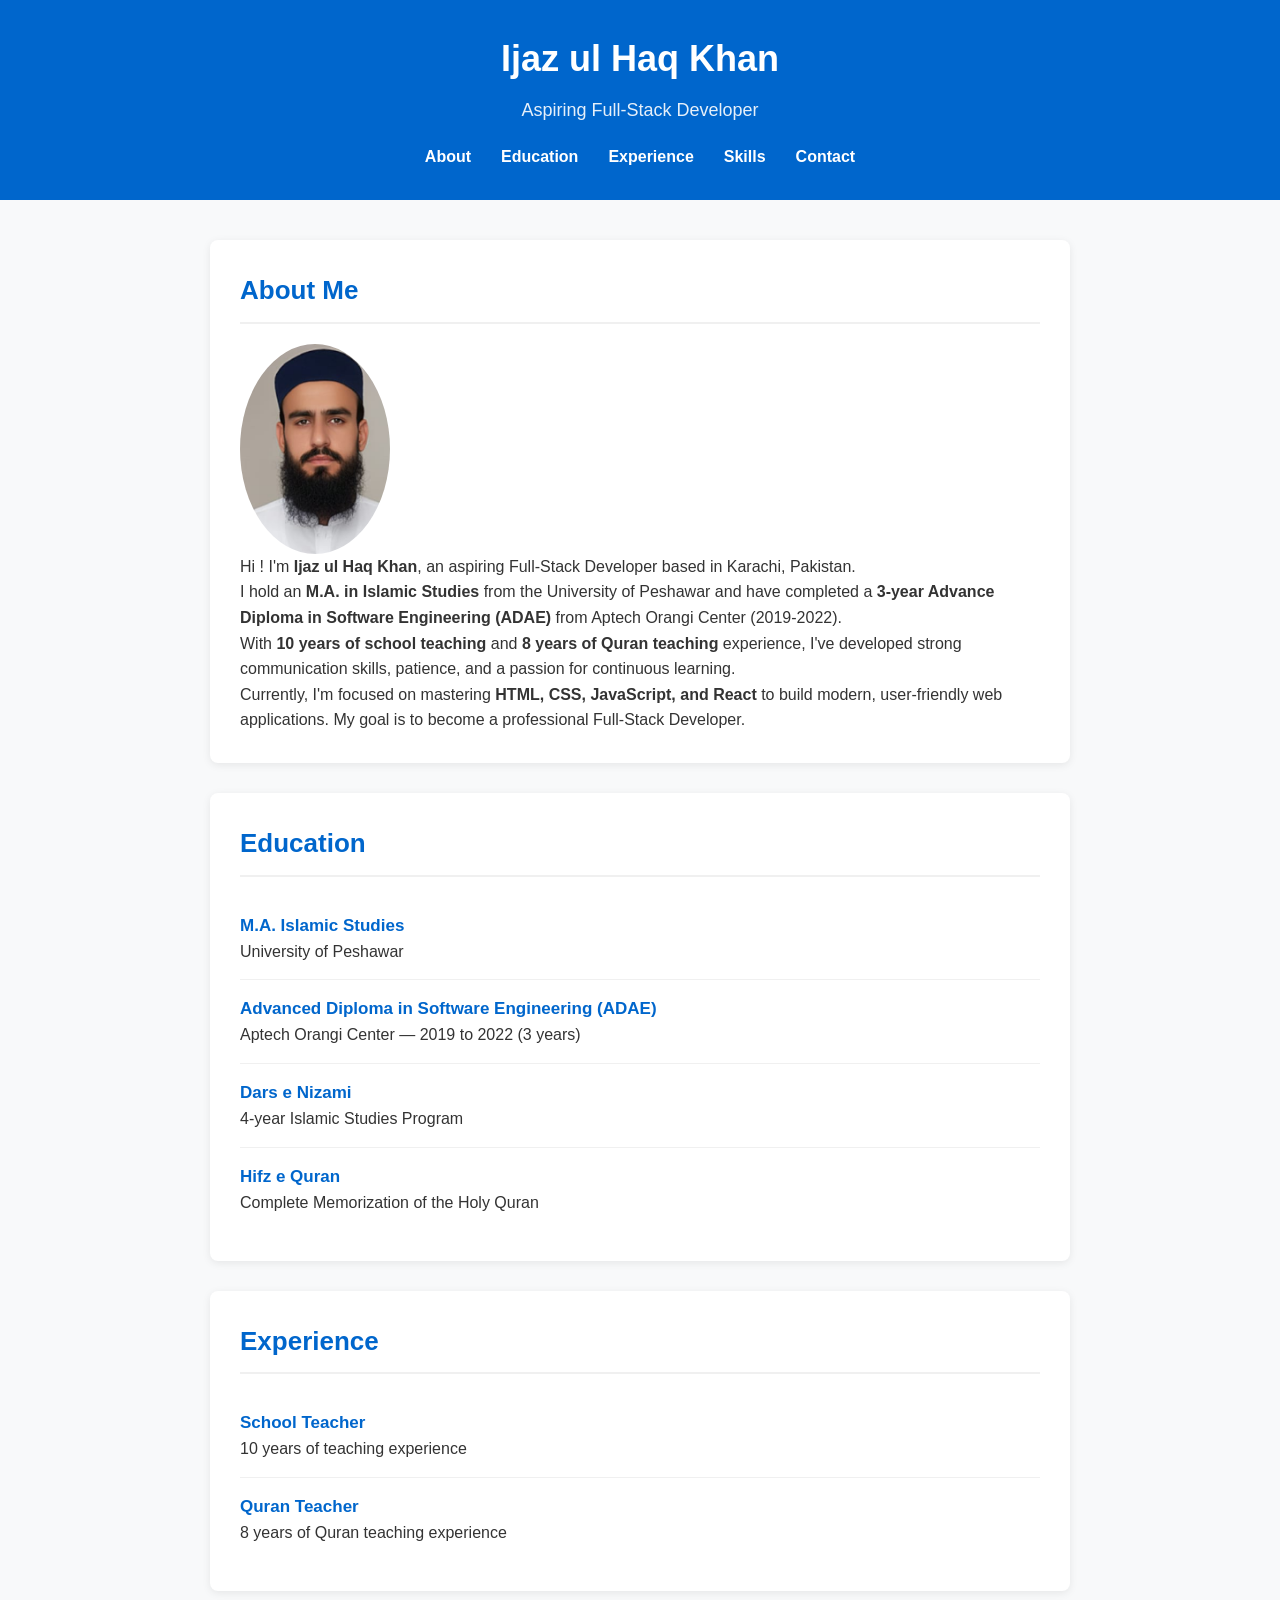
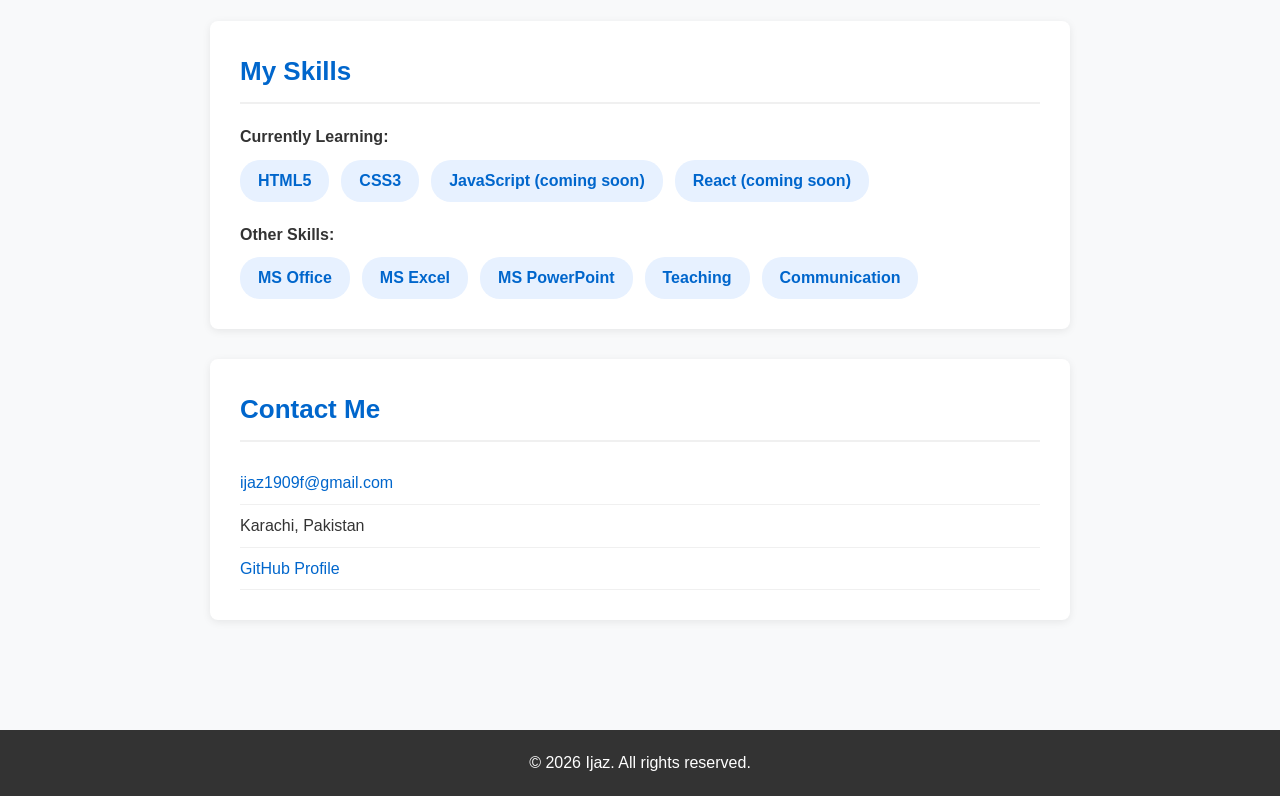
==== lecture-01/index.html @ b40df3a3 "Lecture 02: Added Education, Experience and improved About Me" ====
<!DOCTYPE html>
<html lang="en">
<head>
    <meta charset="UTF-8">
    <meta name="viewport" content="width=device-width, initial-scale=1.0">
    <title>Ijaz ul Haq Khan | Aspiring Full-Stack Developer</title>
    <link rel="stylesheet" href="style.css">
</head>
<body>
    <header>
        <h1>Ijaz ul Haq Khan</h1>
        <p>Aspiring Full-Stack Developer</p>
       <nav>
    <ul>
        <li><a href="#about">About</a></li>
        <li><a href="#education">Education</a></li>
        <li><a href="#experience">Experience</a></li>
        <li><a href="#skills">Skills</a></li>
        <li><a href="#contact">Contact</a></li>
    </ul>
</nav>
    </header>
    <main>
        <section id="about">
            <h2>About Me</h2>
             <img src="../images/ijaz.PNG" alt="My Photo" width="150">
            <p>
                Hi ! I'm <strong>Ijaz ul Haq Khan</strong>, an aspiring Full-Stack Developer based in Karachi, Pakistan.
            </p>
            <p>
                I hold an <strong>M.A. in Islamic Studies</strong> from the University of Peshawar and have completed a <strong>3-year Advance Diploma in Software Engineering (ADAE)</strong> from Aptech Orangi Center (2019-2022).
            </p>
             <p>
                With <strong>10 years of school teaching</strong> and 
                <strong>8 years of Quran teaching</strong> experience, I've 
                developed strong communication skills, patience, and a passion 
                for continuous learning.
            </p>
            <p>
                Currently, I'm focused on mastering <strong>HTML, CSS, 
                JavaScript, and React</strong> to build modern, user-friendly 
                web applications. My goal is to become a professional 
                Full-Stack Developer.
            </p>
        </section>
        <section id="education">
    <h2>Education</h2>
    <ul>
        <li>
            <strong>M.A. Islamic Studies</strong><br>
            University of Peshawar
        </li>
        <li>
            <strong>Advanced Diploma in Software Engineering (ADAE)</strong><br>
            Aptech Orangi Center — 2019 to 2022 (3 years)
        </li>
        <li>
            <strong>Dars e Nizami</strong><br>
            4-year Islamic Studies Program
        </li>
        <li>
            <strong>Hifz e Quran</strong><br>
            Complete Memorization of the Holy Quran
        </li>
    </ul>
</section>

<section id="experience">
    <h2>Experience</h2>
    <ul>
        <li>
            <strong>School Teacher</strong><br>
            10 years of teaching experience
        </li>
        <li>
            <strong>Quran Teacher</strong><br>
            8 years of Quran teaching experience
        </li>
    </ul>
</section>

        <section id="skills">
    <h2>My Skills</h2>
    
    <h3 style="color: #333; margin: 15px 0 10px 0; font-size: 16px;">
        Currently Learning:
    </h3>
    <ul>
        <li>HTML5</li>
        <li>CSS3</li>
        <li>JavaScript (coming soon)</li>
        <li>React (coming soon)</li>
    </ul>
    
    <h3 style="color: #333; margin: 20px 0 10px 0; font-size: 16px;">
        Other Skills:
    </h3>
    <ul>
        <li>MS Office</li>
        <li>MS Excel</li>
        <li>MS PowerPoint</li>
        <li>Teaching</li>
        <li>Communication</li>
    </ul>
</section>
        <section id="contact">
            <h2>Contact Me</h2>
            <ul>
                <li><a href="mailto:ijaz1909f@gmail.com">ijaz1909f@gmail.com</a></li>
                <li>Karachi, Pakistan</li>
                <li><a href="https://github.com/Ijazulhaq1909f" target="_blank">GitHub Profile</a></li>
            </ul>
        </section>
       
    </main>
    <footer>
        <p> &copy; 2026 Ijaz. All rights reserved.</p>
    </footer>

    
</body>
</html>
---- lecture-01/style.css ----
*{
    margin: 0;
    padding: 0;
    box-sizing: border-box;
}

body{
    font-family: 'Segoe UI', Arial, sans-serif;
    font-size: 16px;
    line-height: 1.6;
    color: #333;
    background-color: #f8f9fa;
}

header{
    background-color: #0066cc;
    color: white;
    padding: 30px 40px;
    text-align: center;
}

header h1{
    font-size: 36px;
    margin-bottom: 8px;
}

header p{
    font-size: 18px;
    opacity: 0.9;
    margin-bottom: 20px;
}

nav ul{
    list-style: none;
    display: flex;
    justify-content: center;
    gap: 30px;
}

nav a{
    color: white;
    text-decoration: none;
    font-weight: 600;
}

nav a:hover{
    text-decoration: underline;
}

main{
    max-width: 900px;
    margin: 0 auto;
    padding: 40px 20px;
}
section{
    background-color: white;
    padding: 30px;
    margin-bottom: 30px;
    border-radius: 8px;
    box-shadow: 0 2px 8px rgba(0, 0, 0, 0.08);
}


section h2{
    color: #0066cc;
    font-size: 26px;
    margin-bottom: 20px;
    padding-bottom: 10px;
    border-bottom: 2px solid #f0f0f0;
}

#about img{
    border-radius: 50%;
    margin-bottom: 0 auto 20px auto;
    display: block;
}

#skills ul{
    list-style: none;
    display: flex;
    flex-wrap: wrap;
    gap: 12px;
}
#skills li{
    background-color: #e7f1ff;
    color: #0066cc;
    padding: 8px 18px;
    border-radius: 20px;
    font-weight: 600;
}

#contact ul{
    list-style: none;
}

#contact li{
    padding: 8px 0;
    border-bottom: 1px solid #f0f0f0;
}

#contact a{
    color: #0066cc;
    text-decoration: none;
}
#contact a:hover{
    text-decoration: underline;
}

footer{
    background-color: #333;
    color: white;
    text-align: center;
    padding: 20px;
    margin-top: 40px;
}

/* === EDUCATION === */
#education ul {
    list-style: none;
}

#education li {
    padding: 15px 0;
    border-bottom: 1px solid #f0f0f0;
}

#education li:last-child {
    border-bottom: none;
}

#education strong {
    color: #0066cc;
    font-size: 17px;
}

/* === EXPERIENCE === */
#experience ul {
    list-style: none;
}

#experience li {
    padding: 15px 0;
    border-bottom: 1px solid #f0f0f0;
}

#experience li:last-child {
    border-bottom: none;
}

#experience strong {
    color: #0066cc;
    font-size: 17px;
}
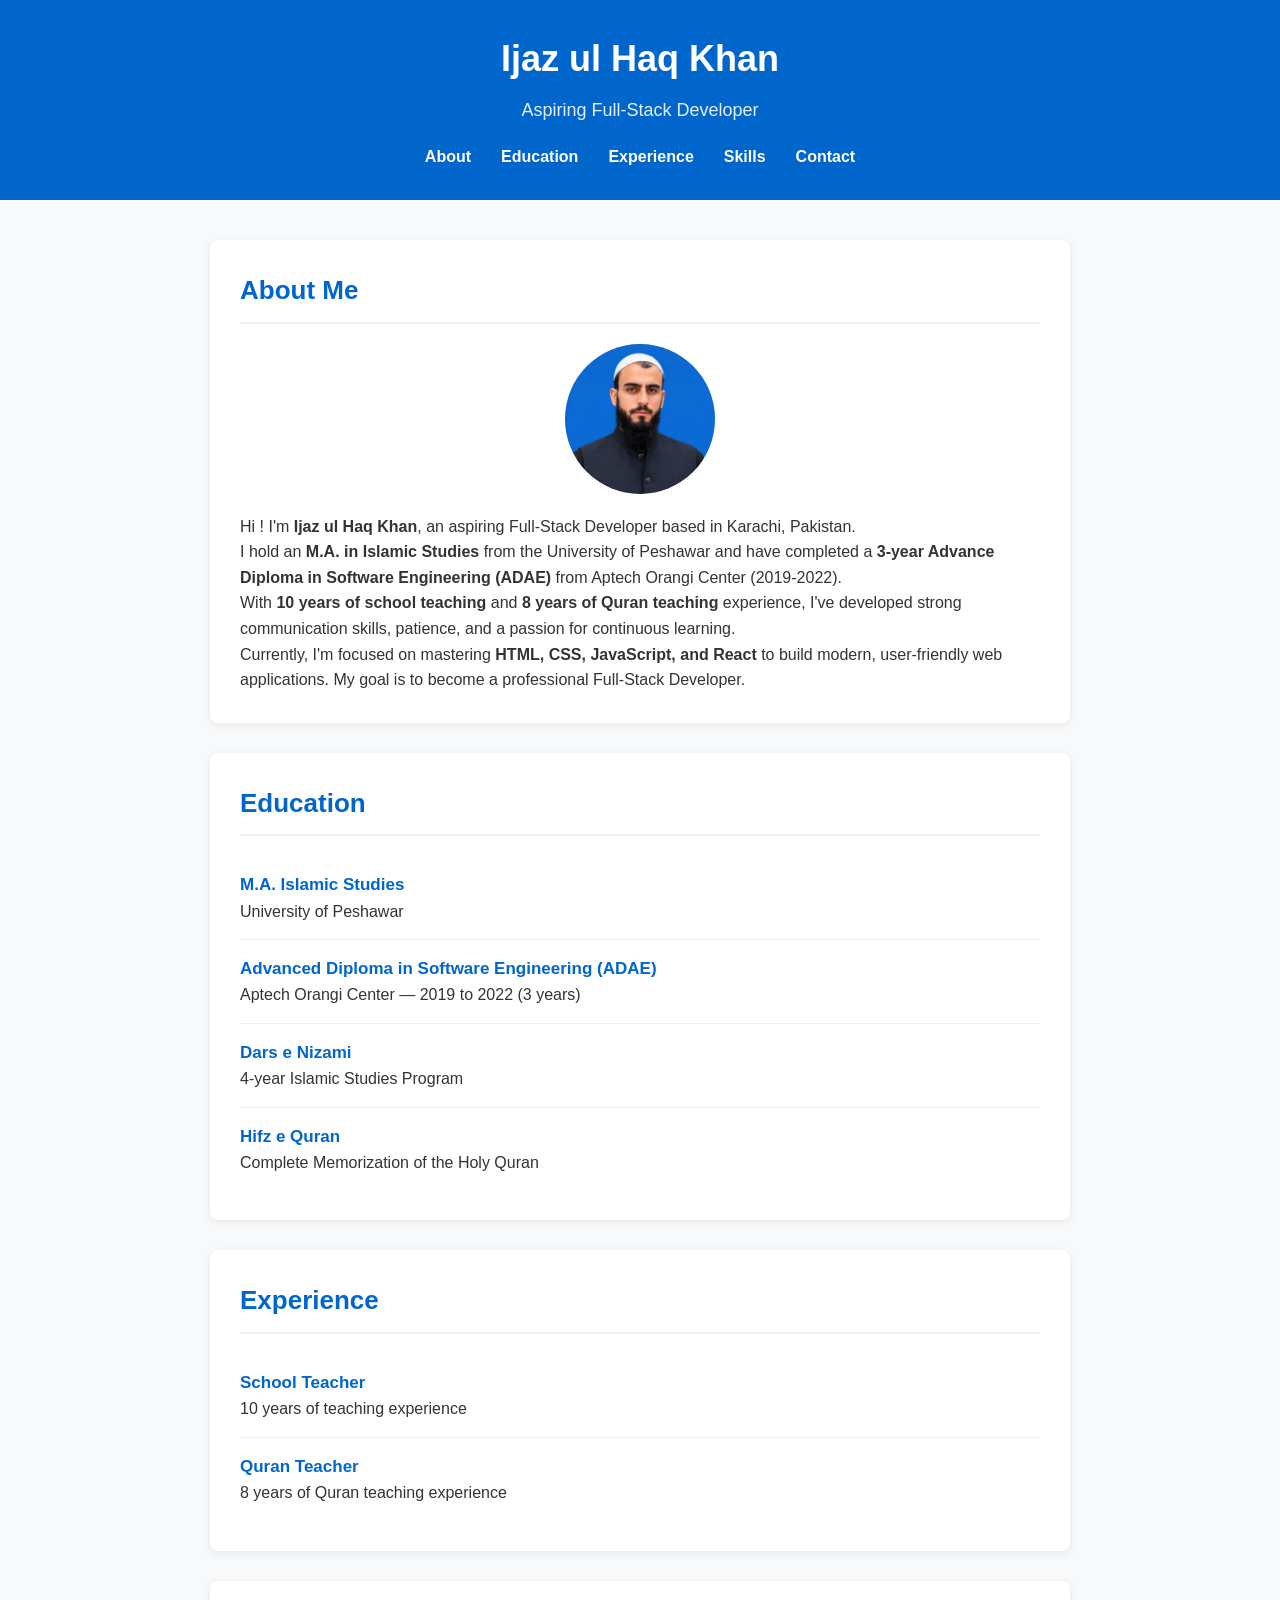
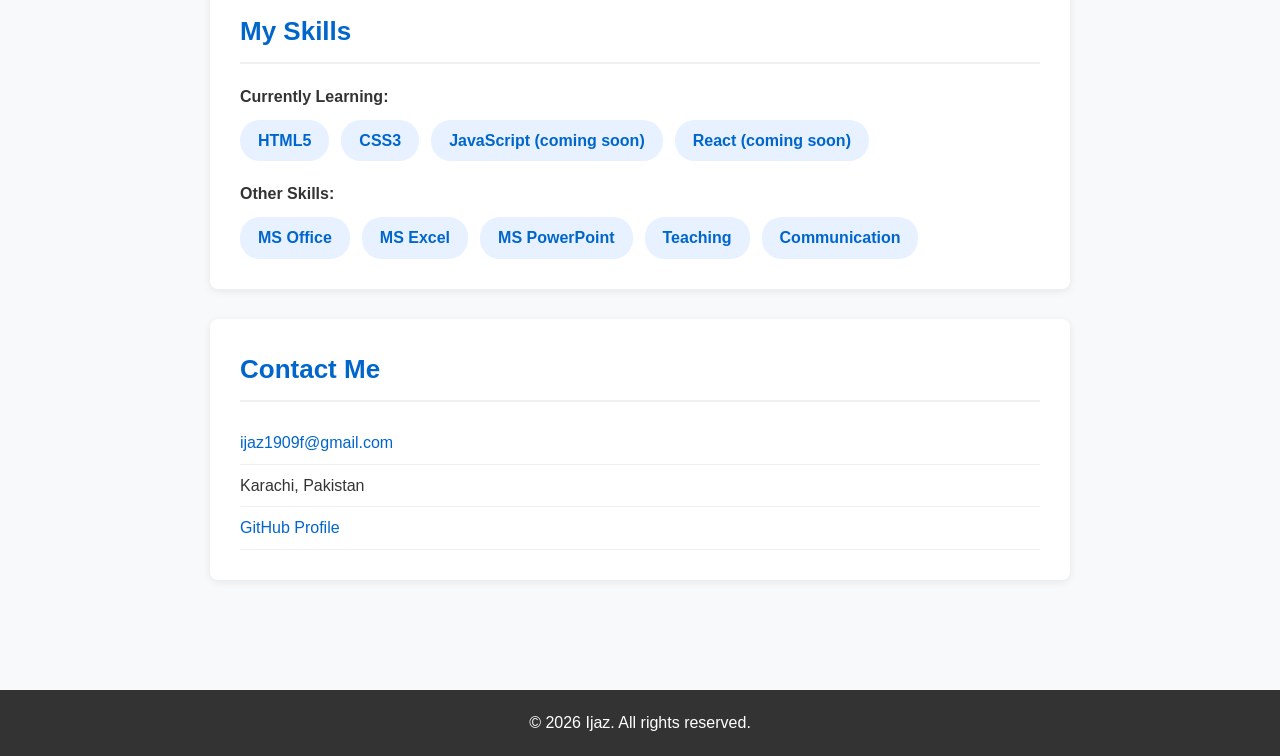
==== commit e656e2ab: "Lecture 02: Updated photo and skills section" ====
--- a/lecture-01/index.html
+++ b/lecture-01/index.html
@@ -23,7 +23,7 @@
     <main>
         <section id="about">
             <h2>About Me</h2>
-             <img src="../images/ijaz.PNG" alt="My Photo" width="150">
+             <img src="../images/ijaz (2).png" alt="My Photo" width="150">
             <p>
                 Hi ! I'm <strong>Ijaz ul Haq Khan</strong>, an aspiring Full-Stack Developer based in Karachi, Pakistan.
             </p>
--- a/lecture-01/style.css
+++ b/lecture-01/style.css
@@ -71,7 +71,7 @@
 
 #about img{
     border-radius: 50%;
-    margin-bottom: 0 auto 20px auto;
+    margin: 0 auto 20px auto;
     display: block;
 }
 
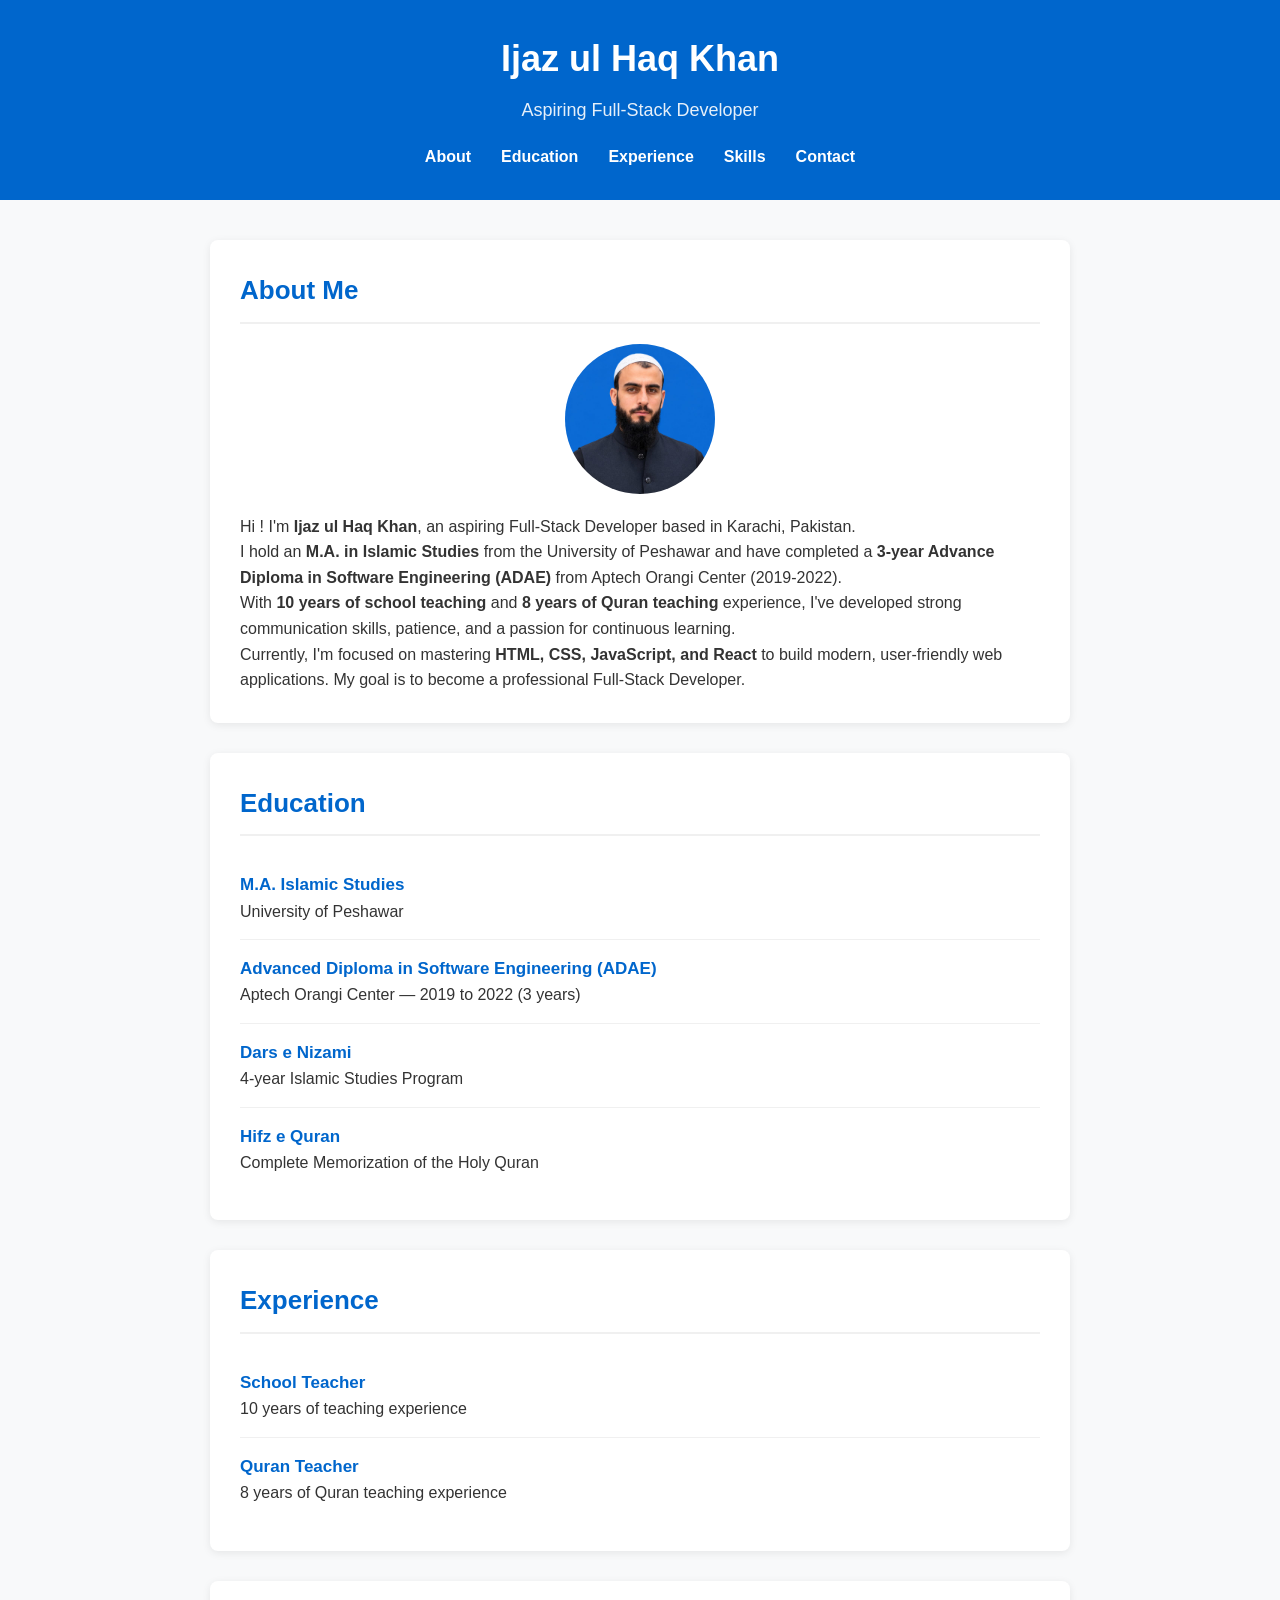
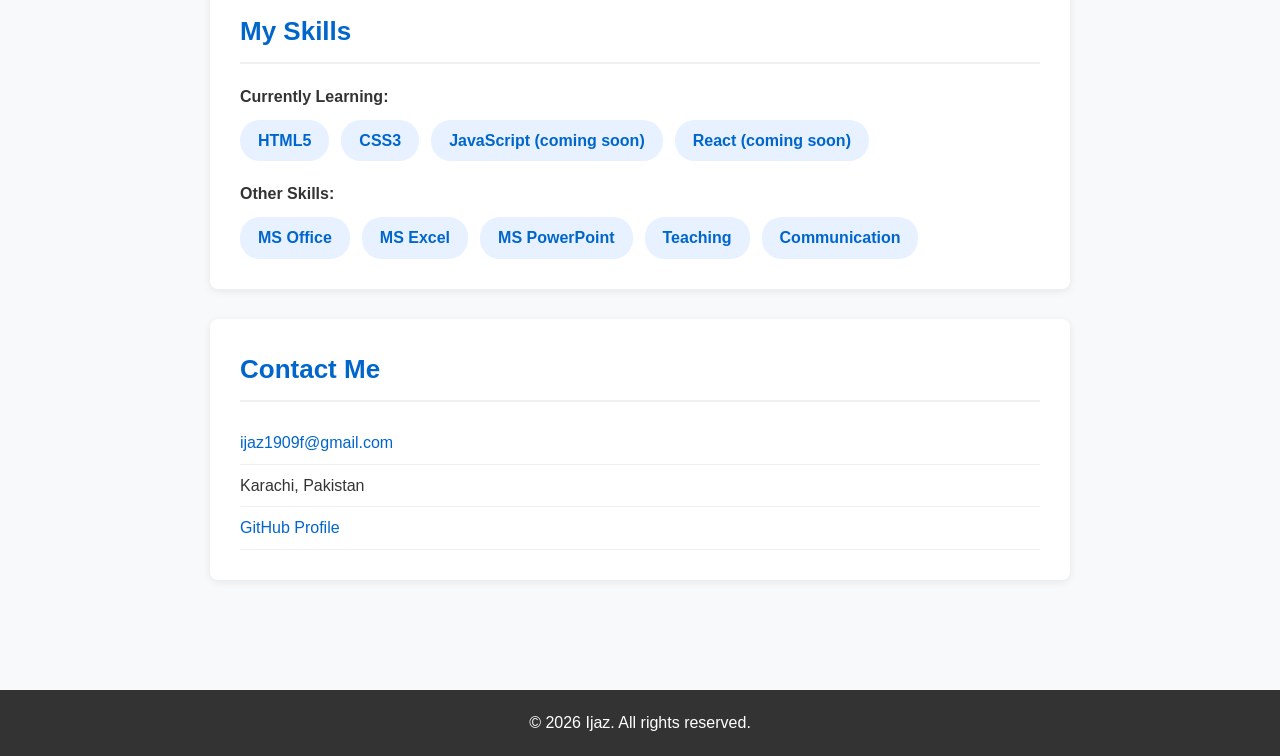
==== commit be541f66: "Optimized profile photo and renamed file" ====
--- a/lecture-01/index.html
+++ b/lecture-01/index.html
@@ -23,7 +23,7 @@
     <main>
         <section id="about">
             <h2>About Me</h2>
-             <img src="../images/ijaz (2).png" alt="My Photo" width="150">
+             <img src="../images/ijaz(2).jpg" alt="My Photo" width="150">
             <p>
                 Hi ! I'm <strong>Ijaz ul Haq Khan</strong>, an aspiring Full-Stack Developer based in Karachi, Pakistan.
             </p>
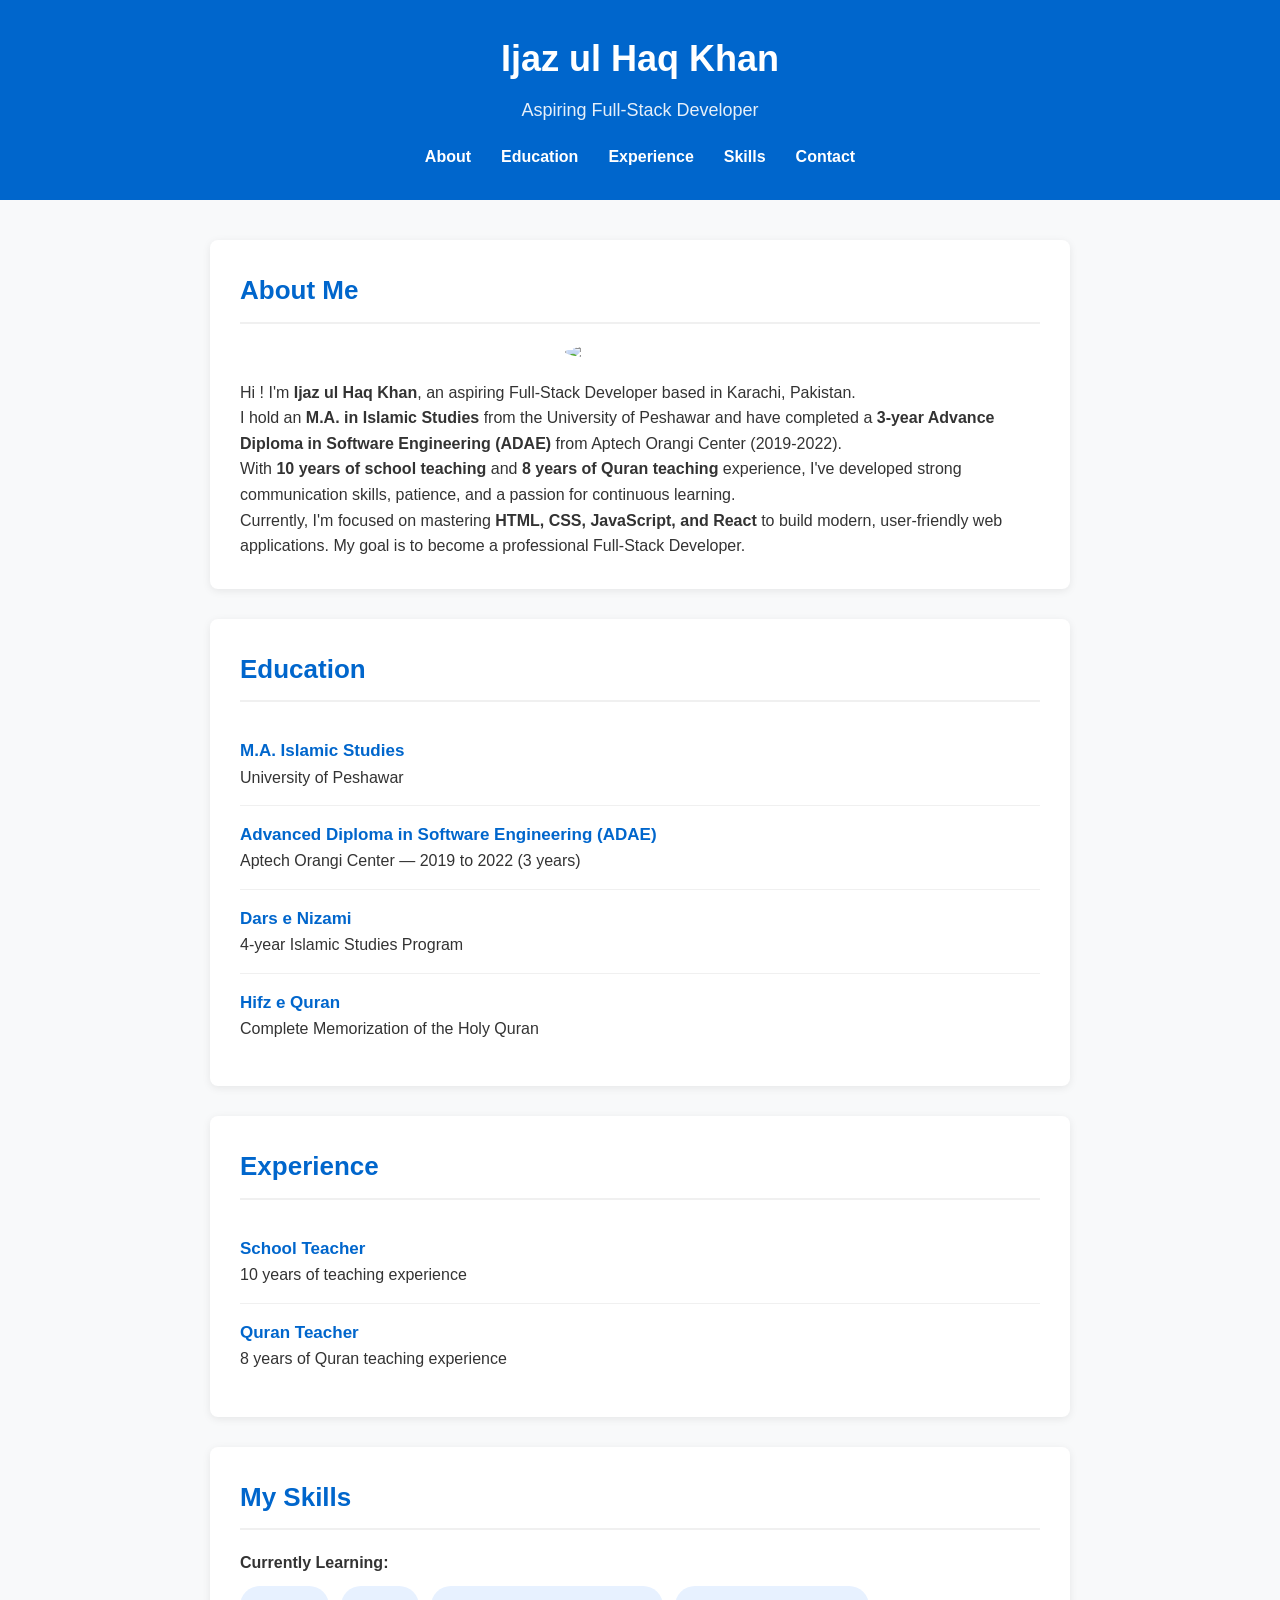
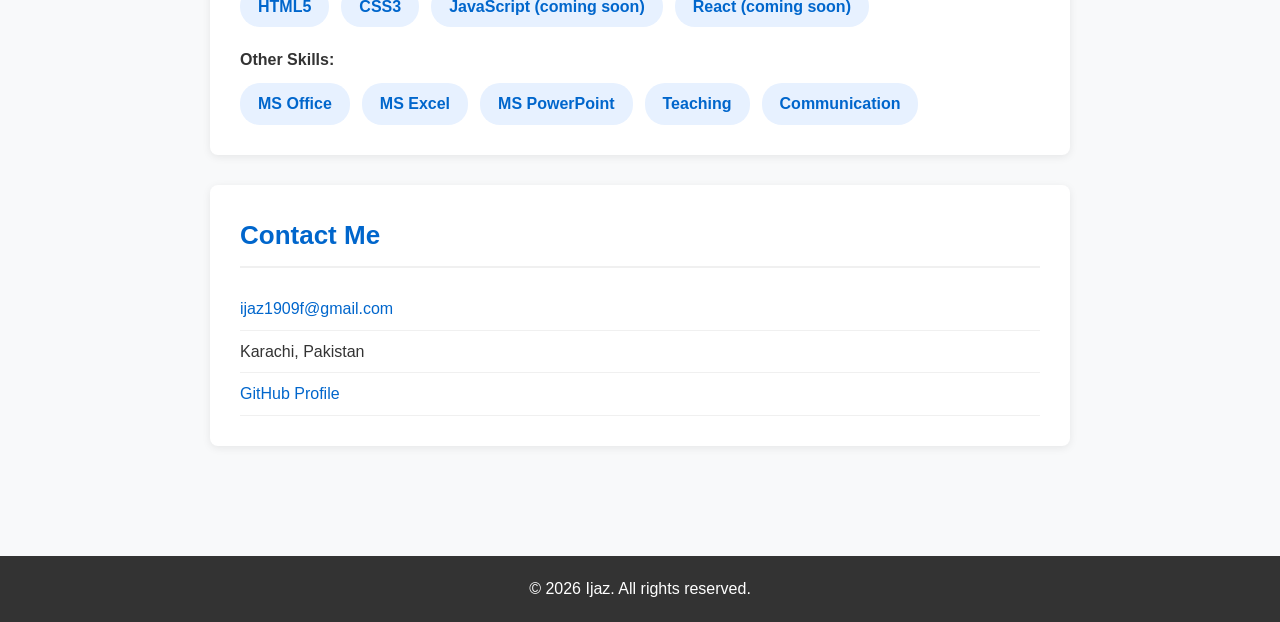
==== commit 6330d288: "Optimized profile photo and renamed file" ====
--- a/lecture-01/index.html
+++ b/lecture-01/index.html
@@ -23,7 +23,7 @@
     <main>
         <section id="about">
             <h2>About Me</h2>
-             <img src="../images/ijaz(2).jpg" alt="My Photo" width="150">
+             <img src="../images/ijaz(2).jpg alt="My Photo" width="150">
             <p>
                 Hi ! I'm <strong>Ijaz ul Haq Khan</strong>, an aspiring Full-Stack Developer based in Karachi, Pakistan.
             </p>
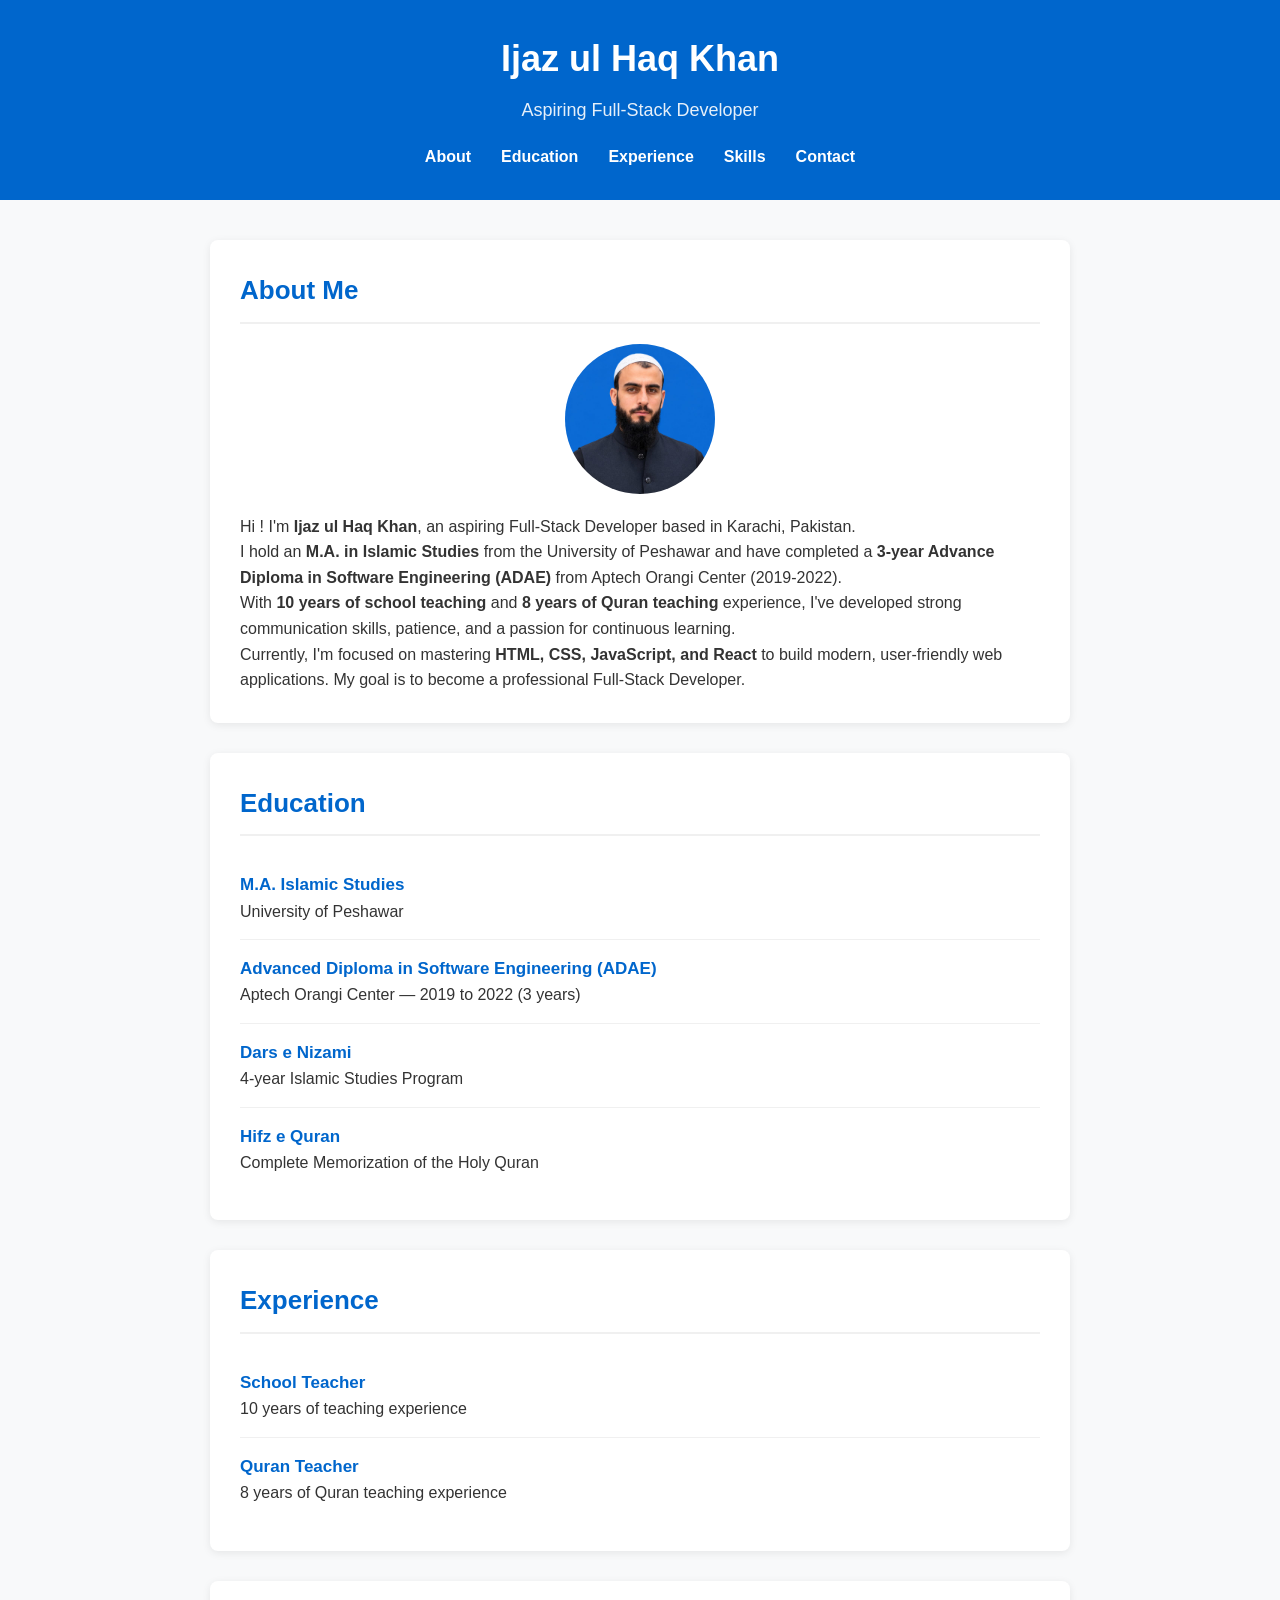
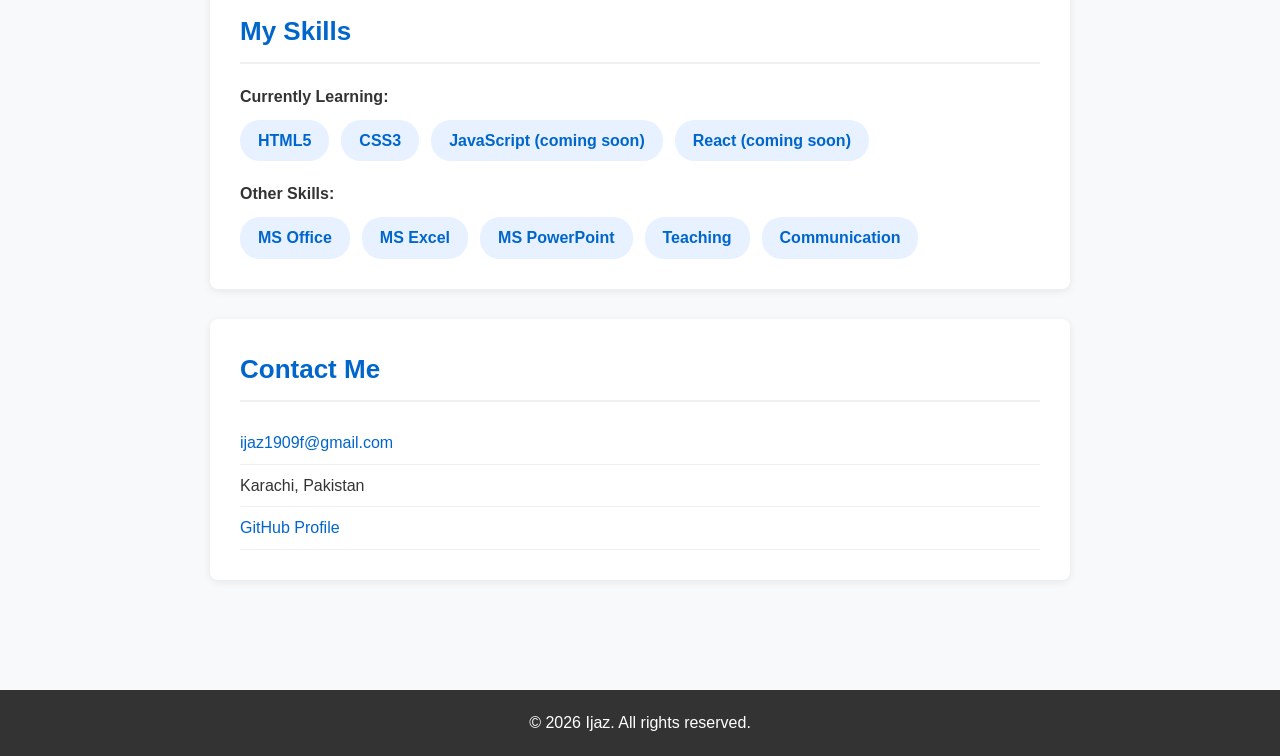
==== commit e8827bbb: "Rename image file to ijaz.jpg" ====
--- a/lecture-01/index.html
+++ b/lecture-01/index.html
@@ -23,7 +23,7 @@
     <main>
         <section id="about">
             <h2>About Me</h2>
-             <img src="../images/ijaz(2).jpg alt="My Photo" width="150">
+             <img src="../images/ijaz(2).jpg" alt="My Photo" width="150">
             <p>
                 Hi ! I'm <strong>Ijaz ul Haq Khan</strong>, an aspiring Full-Stack Developer based in Karachi, Pakistan.
             </p>
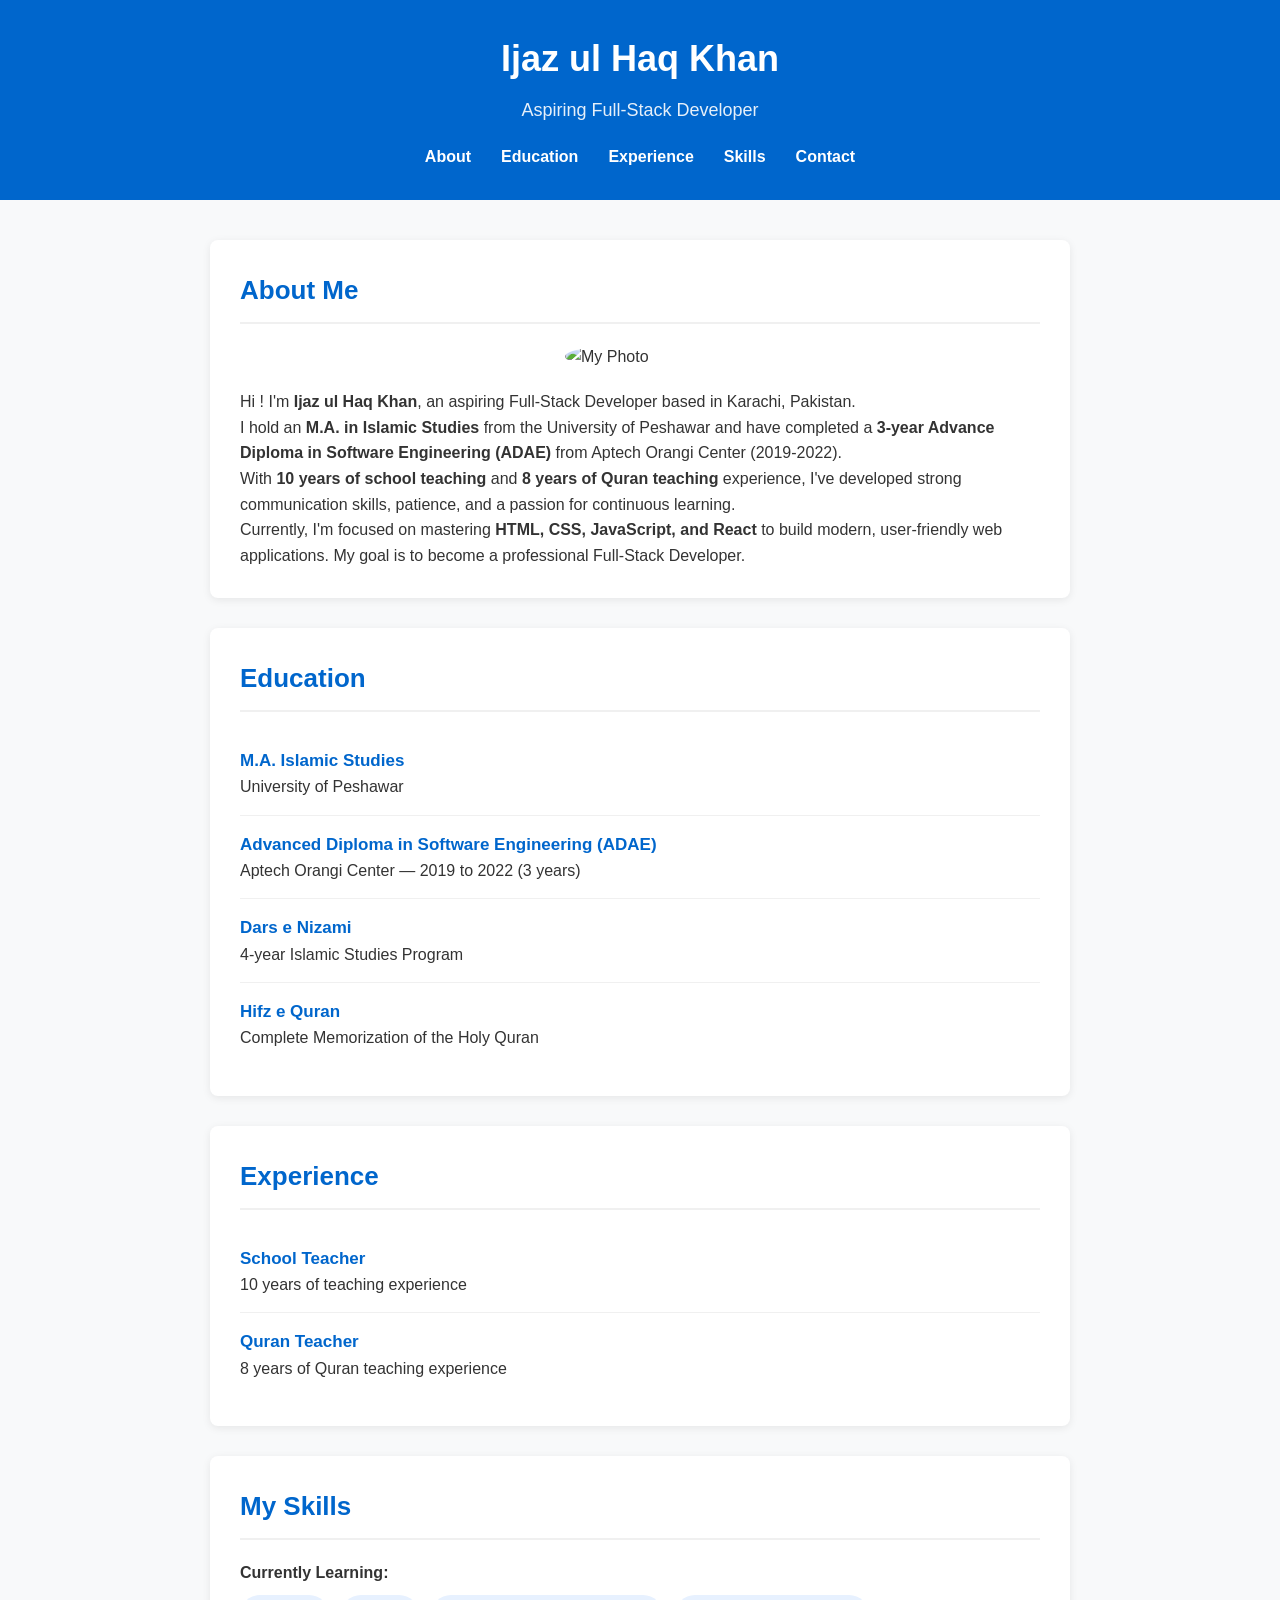
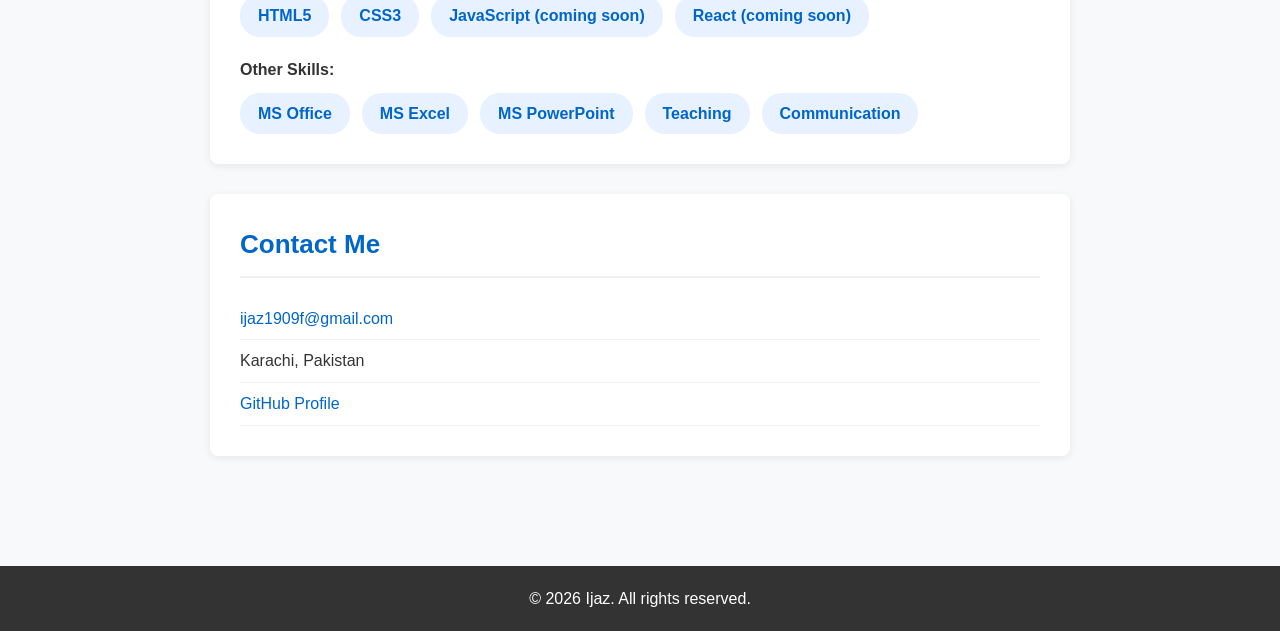
==== commit af5e747b: "Rename image file to ijaz.jpg" ====
--- a/lecture-01/index.html
+++ b/lecture-01/index.html
@@ -23,7 +23,7 @@
     <main>
         <section id="about">
             <h2>About Me</h2>
-             <img src="../images/ijaz(2).jpg" alt="My Photo" width="150">
+             <img src="../images/ijaz.jpg" alt="My Photo" width="150">
             <p>
                 Hi ! I'm <strong>Ijaz ul Haq Khan</strong>, an aspiring Full-Stack Developer based in Karachi, Pakistan.
             </p>
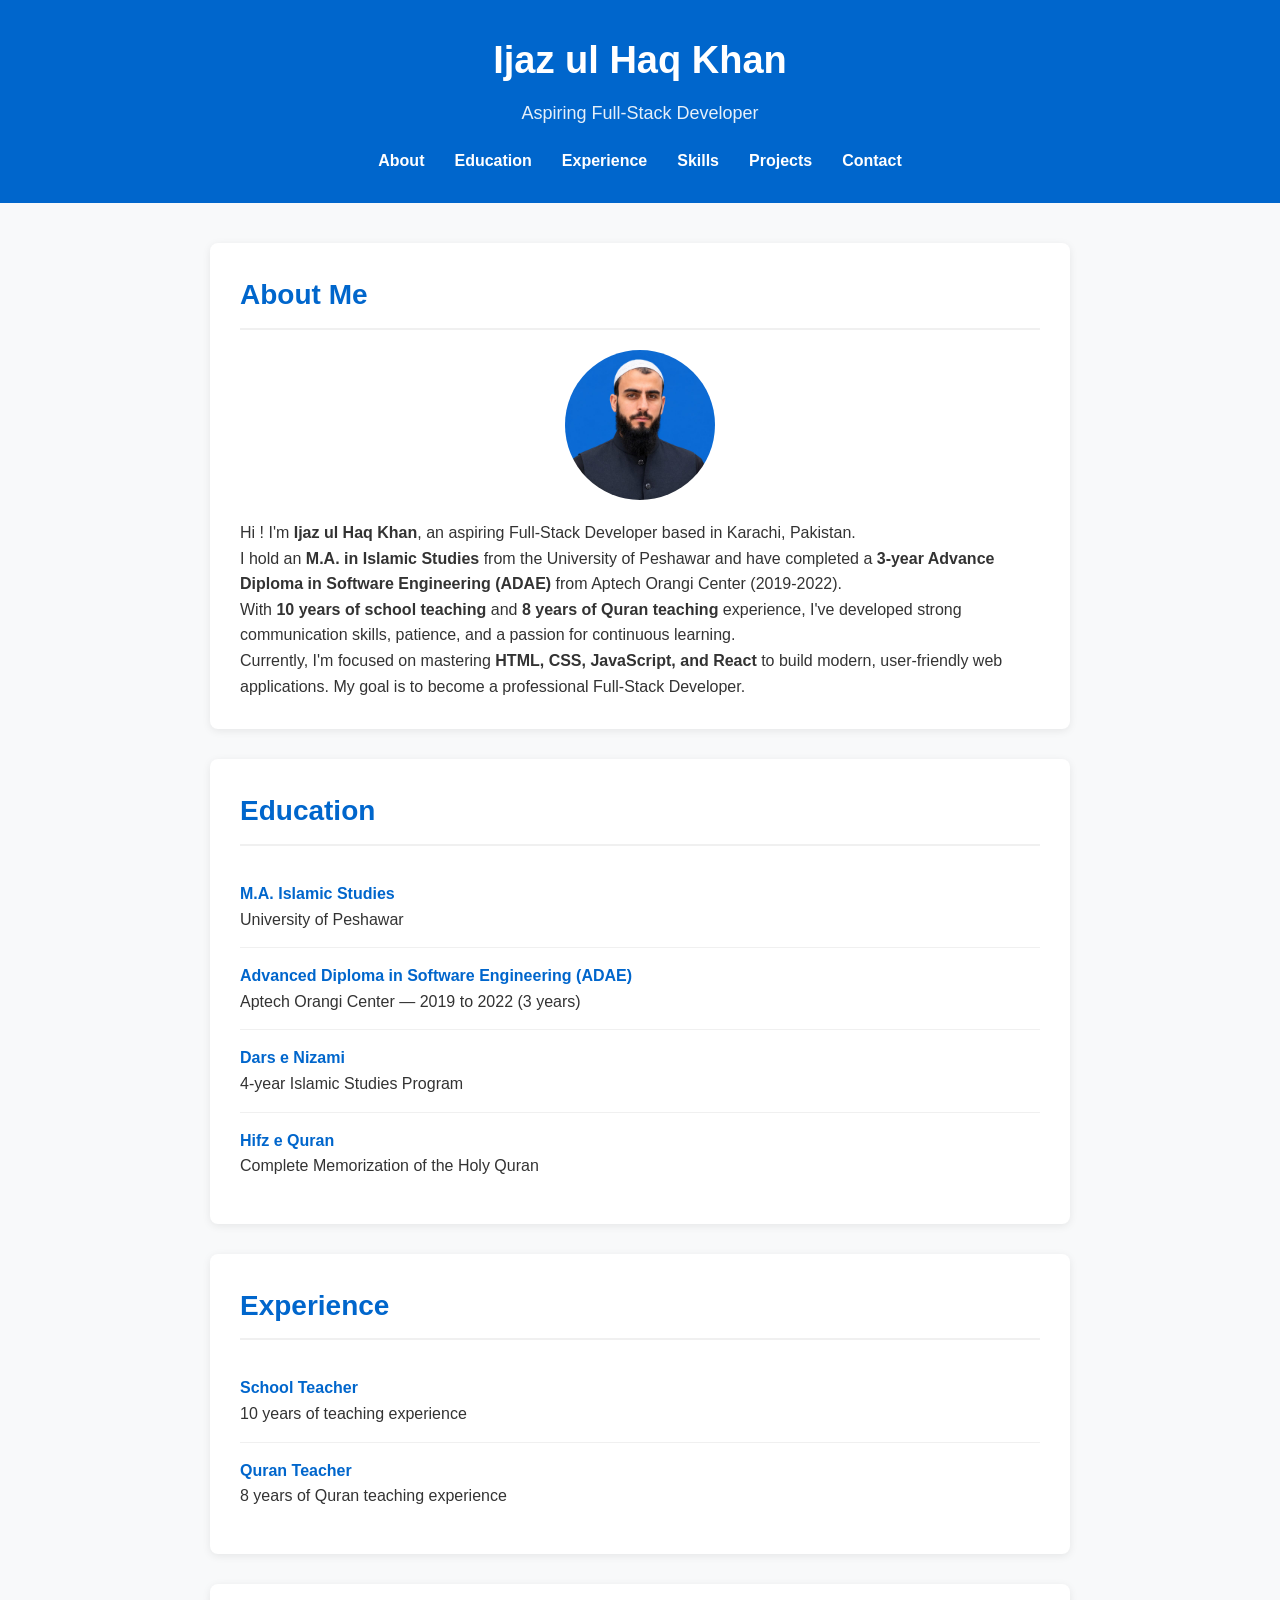
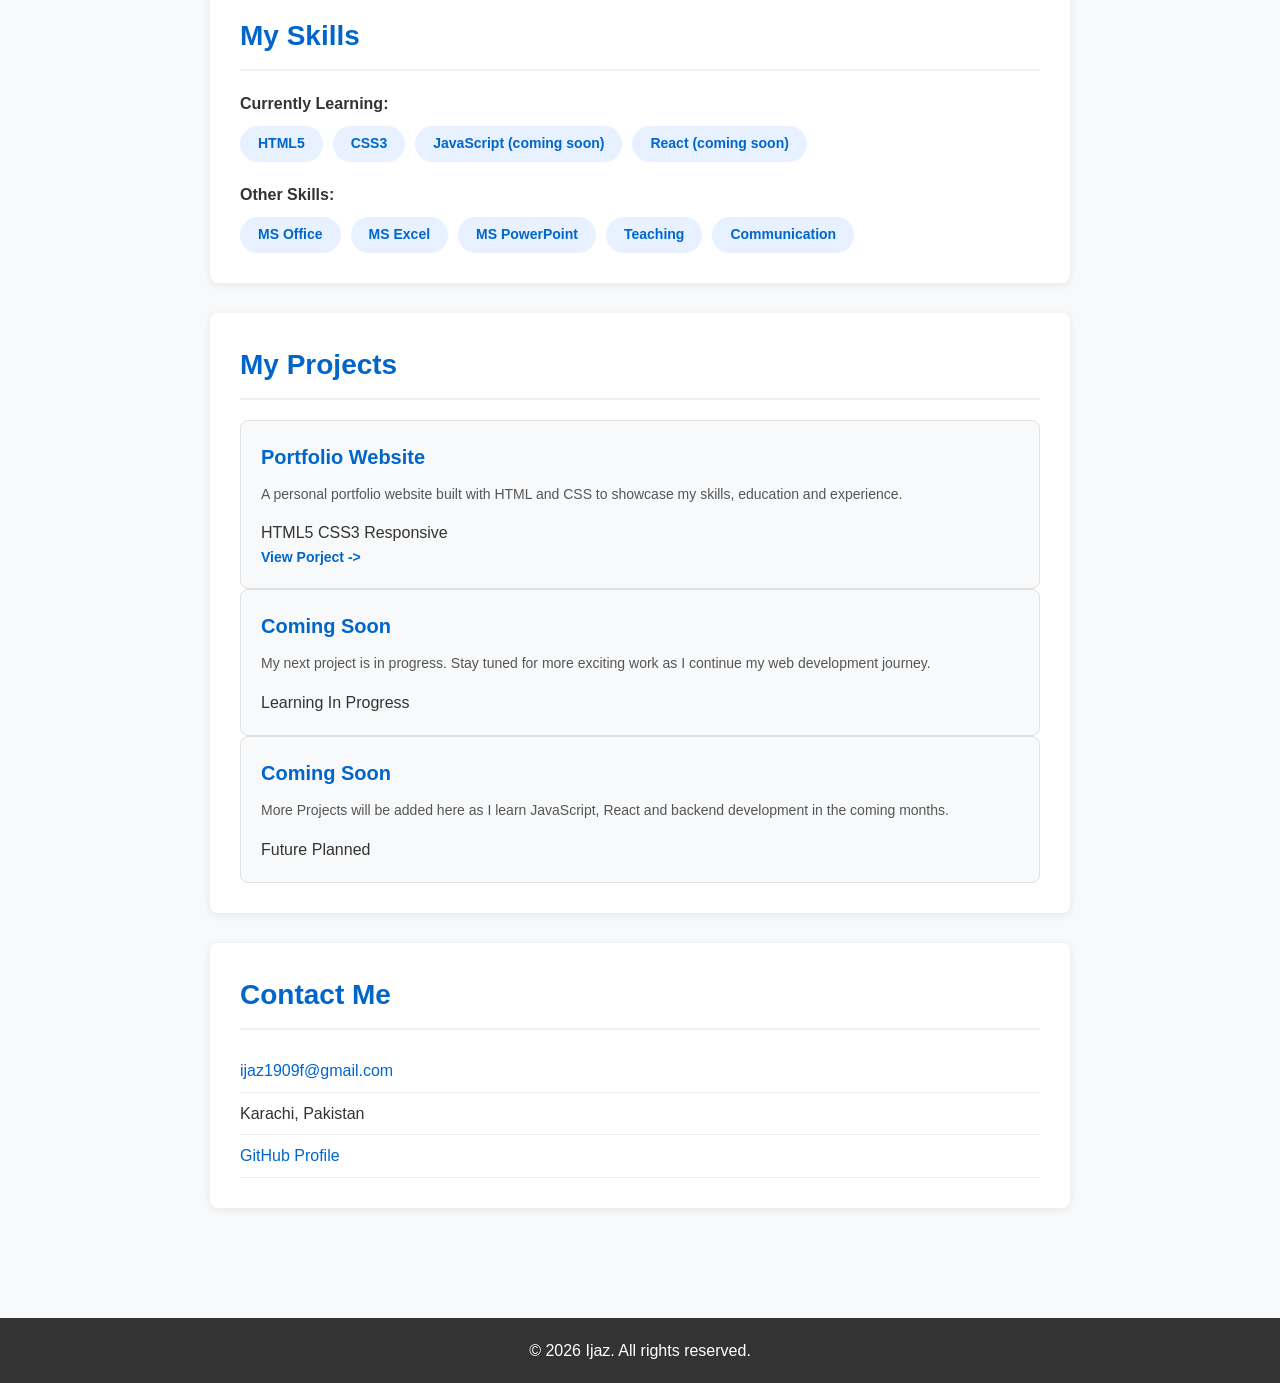
==== commit 995179d7: "Lecture 04: Added Projects section with CSS Grid" ====
--- a/lecture-01/index.html
+++ b/lecture-01/index.html
@@ -16,6 +16,7 @@
         <li><a href="#education">Education</a></li>
         <li><a href="#experience">Experience</a></li>
         <li><a href="#skills">Skills</a></li>
+        <li><a href="#projects">Projects</a></li>
         <li><a href="#contact">Contact</a></li>
     </ul>
 </nav>
@@ -103,6 +104,50 @@
         <li>Communication</li>
     </ul>
 </section>
+<section id="projects">
+    <h2>My Projects</h2>
+    <div class="porject-grid">
+        <!--Project 1-->
+        <div class="project-card">
+            <h3>Portfolio Website</h3>
+            <p>
+                A personal portfolio website built with HTML and CSS to
+                showcase my skills, education and experience.
+            </p>
+            <div class="project-tag">
+                <span>HTML5</span>
+                <span>CSS3</span>
+                <span>Responsive</span>
+            </div>
+            <a href="https://ijazulhaq1909f.github.io/it-journey-2026/lecture-01/" target="_blank" class="project-link">
+                View Porject ->
+            </a>
+        </div>
+        <!--Project 2-->
+        <div class="project-card">
+            <h3>Coming Soon</h3>
+            <p>
+                My next project is in progress. Stay tuned for more exciting work as I 
+                continue my web development journey.
+            </p>
+            <div class="project-tag">
+                <span>Learning</span>
+                <span>In Progress</span>
+            </div>
+        </div>
+        <!--Project 3-->
+        <div class="project-card">
+            <h3>Coming Soon</h3>
+            <p>
+                More Projects will be added here as I learn JavaScript, React and backend development in the coming months.
+            </p>
+            <div class="project-tag">
+                <span>Future</span>
+                <span>Planned</span>
+            </div>
+        </div>
+    </div>
+</section>
         <section id="contact">
             <h2>Contact Me</h2>
             <ul>
--- a/lecture-01/style.css
+++ b/lecture-01/style.css
@@ -1,112 +1,224 @@
-*{
+/* ============================================
+   IJAZ UL HAQ KHAN - PORTFOLIO STYLESHEET
+   Author: Ijaz ul Haq Khan
+   Structure: Mobile-First Responsive Design
+   ============================================ */
+
+
+/* ============================================
+   1. RESET & BASE STYLES
+   ============================================ */
+
+* {
     margin: 0;
     padding: 0;
     box-sizing: border-box;
 }
 
-body{
+body {
     font-family: 'Segoe UI', Arial, sans-serif;
-    font-size: 16px;
+    font-size: 14px;              /* Mobile base */
     line-height: 1.6;
     color: #333;
     background-color: #f8f9fa;
 }
 
-header{
+
+/* ============================================
+   2. HEADER (Mobile Base)
+   ============================================ */
+
+header {
     background-color: #0066cc;
     color: white;
-    padding: 30px 40px;
+    padding: 25px 15px;
     text-align: center;
 }
 
-header h1{
-    font-size: 36px;
+header h1 {
+    font-size: 26px;
     margin-bottom: 8px;
 }
 
-header p{
-    font-size: 18px;
+header p {
+    font-size: 15px;
     opacity: 0.9;
     margin-bottom: 20px;
 }
 
-nav ul{
+
+/* ============================================
+   3. NAVIGATION (Mobile Base)
+   ============================================ */
+
+nav {
+    width: 100%;
+}
+
+nav ul {
     list-style: none;
-    display: flex;
-    justify-content: center;
-    gap: 30px;
-}
-
-nav a{
+    text-align: center;
+    padding: 0;
+    margin: 0;
+}
+
+nav li {
+    display: inline-block;
+    margin: 4px 8px;
+}
+
+nav a {
     color: white;
     text-decoration: none;
     font-weight: 600;
-}
-
-nav a:hover{
+    font-size: 13px;
+    display: inline-block;
+    white-space: nowrap;
+}
+
+nav a:hover {
     text-decoration: underline;
 }
 
-main{
-    max-width: 900px;
-    margin: 0 auto;
-    padding: 40px 20px;
-}
-section{
+
+/* ============================================
+   4. MAIN CONTENT (Mobile Base)
+   ============================================ */
+
+main {
+    padding: 20px 12px;
+}
+
+section {
     background-color: white;
-    padding: 30px;
-    margin-bottom: 30px;
+    padding: 20px;
+    margin-bottom: 20px;
     border-radius: 8px;
     box-shadow: 0 2px 8px rgba(0, 0, 0, 0.08);
 }
 
-
-section h2{
-    color: #0066cc;
-    font-size: 26px;
+section h2 {
+    color: #0066cc;
+    font-size: 22px;
     margin-bottom: 20px;
     padding-bottom: 10px;
     border-bottom: 2px solid #f0f0f0;
 }
 
-#about img{
+
+/* ============================================
+   5. ABOUT SECTION
+   ============================================ */
+
+#about img {
     border-radius: 50%;
     margin: 0 auto 20px auto;
     display: block;
-}
-
-#skills ul{
+    max-width: 150px;
+    width: 100%;
+    height: auto;
+}
+
+
+/* ============================================
+   6. EDUCATION SECTION
+   ============================================ */
+
+#education ul {
+    list-style: none;
+}
+
+#education li {
+    padding: 15px 0;
+    border-bottom: 1px solid #f0f0f0;
+}
+
+#education li:last-child {
+    border-bottom: none;
+}
+
+#education strong {
+    color: #0066cc;
+    font-size: 16px;
+}
+
+
+/* ============================================
+   7. EXPERIENCE SECTION
+   ============================================ */
+
+#experience ul {
+    list-style: none;
+}
+
+#experience li {
+    padding: 15px 0;
+    border-bottom: 1px solid #f0f0f0;
+}
+
+#experience li:last-child {
+    border-bottom: none;
+}
+
+#experience strong {
+    color: #0066cc;
+    font-size: 16px;
+}
+
+
+/* ============================================
+   8. SKILLS SECTION
+   ============================================ */
+
+#skills ul {
     list-style: none;
     display: flex;
     flex-wrap: wrap;
-    gap: 12px;
-}
-#skills li{
+    gap: 10px;
+    align-items: flex-start;
+}
+
+#skills li {
     background-color: #e7f1ff;
     color: #0066cc;
-    padding: 8px 18px;
+    padding: 6px 14px;
     border-radius: 20px;
     font-weight: 600;
-}
-
-#contact ul{
+    font-size: 13px;
+    white-space: nowrap;
+    display: inline-block;
+    line-height: 1.4;
+}
+
+
+/* ============================================
+   9. CONTACT SECTION
+   ============================================ */
+
+#contact ul {
     list-style: none;
 }
 
-#contact li{
+#contact li {
     padding: 8px 0;
     border-bottom: 1px solid #f0f0f0;
 }
 
-#contact a{
+#contact a {
     color: #0066cc;
     text-decoration: none;
 }
-#contact a:hover{
+
+#contact a:hover {
     text-decoration: underline;
 }
 
-footer{
+
+/* ============================================
+   10. FOOTER
+   ============================================ */
+
+footer {
     background-color: #333;
     color: white;
     text-align: center;
@@ -114,40 +226,266 @@
     margin-top: 40px;
 }
 
-/* === EDUCATION === */
-#education ul {
-    list-style: none;
-}
-
-#education li {
-    padding: 15px 0;
-    border-bottom: 1px solid #f0f0f0;
-}
-
-#education li:last-child {
-    border-bottom: none;
-}
-
-#education strong {
-    color: #0066cc;
-    font-size: 17px;
-}
-
-/* === EXPERIENCE === */
-#experience ul {
-    list-style: none;
-}
-
-#experience li {
-    padding: 15px 0;
-    border-bottom: 1px solid #f0f0f0;
-}
-
-#experience li:last-child {
-    border-bottom: none;
-}
-
-#experience strong {
-    color: #0066cc;
-    font-size: 17px;
+
+/* ============================================
+   11. RESPONSIVE - TABLET (768px and up)
+   ============================================ */
+
+@media (min-width: 768px) {
+
+    body {
+        font-size: 16px;
+    }
+
+    header {
+        padding: 30px 40px;
+    }
+
+    header h1 {
+        font-size: 32px;
+    }
+
+    header p {
+        font-size: 17px;
+    }
+
+    /* Nav: switch to flex on tablet+ */
+    nav ul {
+        display: flex;
+        justify-content: center;
+        gap: 25px;
+        flex-wrap: wrap;
+    }
+
+    nav li {
+        display: block;
+        margin: 0;
+    }
+
+    nav a {
+        font-size: 16px;
+    }
+
+    main {
+        padding: 30px 20px;
+    }
+
+    section {
+        padding: 25px;
+        margin-bottom: 25px;
+    }
+
+    section h2 {
+        font-size: 25px;
+    }
+
+    #skills li {
+        font-size: 14px;
+        padding: 8px 18px;
+    }
+}
+
+
+/* ============================================
+   12. RESPONSIVE - DESKTOP (1024px and up)
+   ============================================ */
+
+@media (min-width: 1024px) {
+
+    header h1 {
+        font-size: 38px;
+    }
+
+    header p {
+        font-size: 18px;
+    }
+
+    nav ul {
+        gap: 30px;
+    }
+
+    main {
+        max-width: 900px;
+        margin: 0 auto;
+        padding: 40px 20px;
+    }
+
+    section {
+        padding: 30px;
+        margin-bottom: 30px;
+    }
+
+    section h2 {
+        font-size: 28px;
+    }
+}
+
+
+/* ============================================
+   EXTRA SMALL SCREENS (under 400px)
+   ============================================ */
+
+@media (max-width: 400px) {
+
+    header {
+        padding: 20px 10px;
+    }
+
+    header h1 {
+        font-size: 22px;
+    }
+
+    header p {
+        font-size: 13px;
+        margin-bottom: 15px;
+    }
+
+    /* Nav: stack vertically */
+    nav {
+        width: 100%;
+    }
+
+    nav ul {
+        display: block;
+        text-align: center;
+        padding: 0;
+        margin: 0;
+    }
+
+    nav li {
+        display: block;
+        margin: 6px 0;
+    }
+
+    nav a {
+        font-size: 14px;
+        display: block;
+        padding: 4px 0;
+    }
+
+    section {
+        padding: 15px;
+    }
+
+    section h2 {
+        font-size: 19px;
+    }
+
+    #skills li {
+        font-size: 12px;
+        padding: 5px 12px;
+        white-space: normal;
+    }
+}
+
+/* ============================================
+   14. PROJECTS SECTION
+   ============================================ */
+
+#projects {
+    /* Section already styled hai */
+}
+
+/* Grid container */
+.projects-grid {
+    display: grid;
+    grid-template-columns: 1fr;   /* Mobile: 1 column */
+    gap: 20px;
+}
+
+/* Project card */
+.project-card {
+    background-color: #f8f9fa;
+    border: 1px solid #e0e0e0;
+    border-radius: 8px;
+    padding: 20px;
+    display: flex;
+    flex-direction: column;
+    transition: transform 0.3s ease, box-shadow 0.3s ease;
+}
+
+.project-card:hover {
+    transform: translateY(-4px);
+    box-shadow: 0 6px 20px rgba(0, 102, 204, 0.15);
+}
+
+.project-card h3 {
+    color: #0066cc;
+    font-size: 18px;
+    margin-bottom: 10px;
+}
+
+.project-card p {
+    color: #555;
+    font-size: 14px;
+    line-height: 1.6;
+    margin-bottom: 15px;
+    flex-grow: 1;
+}
+
+/* Tags */
+.project-tags {
+    display: flex;
+    flex-wrap: wrap;
+    gap: 6px;
+    margin-bottom: 15px;
+}
+
+.project-tags span {
+    background-color: #e7f1ff;
+    color: #0066cc;
+    font-size: 11px;
+    padding: 4px 10px;
+    border-radius: 12px;
+    font-weight: 600;
+}
+
+/* Project link */
+.project-link {
+    color: #0066cc;
+    text-decoration: none;
+    font-weight: 600;
+    font-size: 14px;
+    align-self: flex-start;
+}
+
+.project-link:hover {
+    text-decoration: underline;
+}
+
+
+/* === Tablet: 2 columns === */
+@media (min-width: 768px) {
+    .projects-grid {
+        grid-template-columns: repeat(2, 1fr);
+        gap: 25px;
+    }
+
+    .project-card h3 {
+        font-size: 20px;
+    }
+}
+
+
+/* === Desktop: 3 columns === */
+@media (min-width: 1024px) {
+    .projects-grid {
+        grid-template-columns: repeat(3, 1fr);
+    }
+}
+
+
+/* === Extra small screens === */
+@media (max-width: 400px) {
+    .project-card {
+        padding: 15px;
+    }
+
+    .project-card h3 {
+        font-size: 16px;
+    }
+
+    .project-card p {
+        font-size: 13px;
+    }
 }
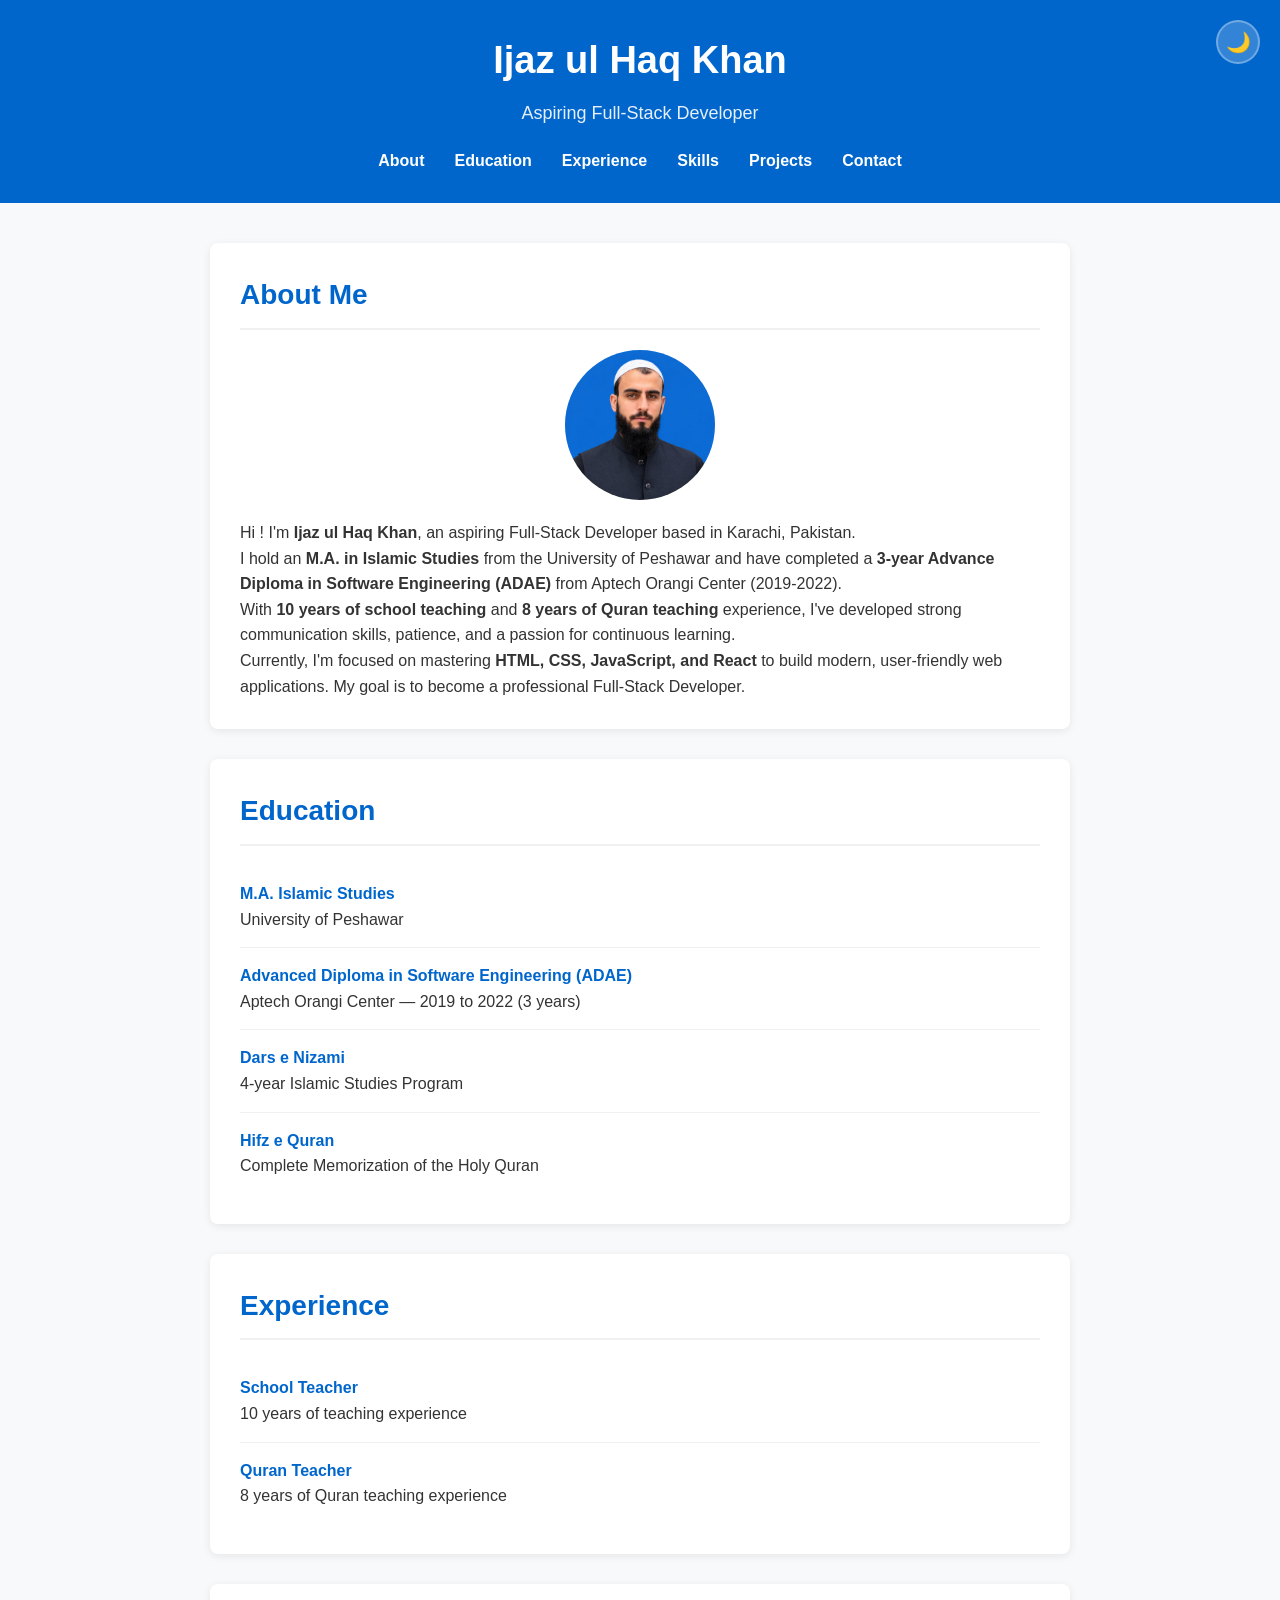
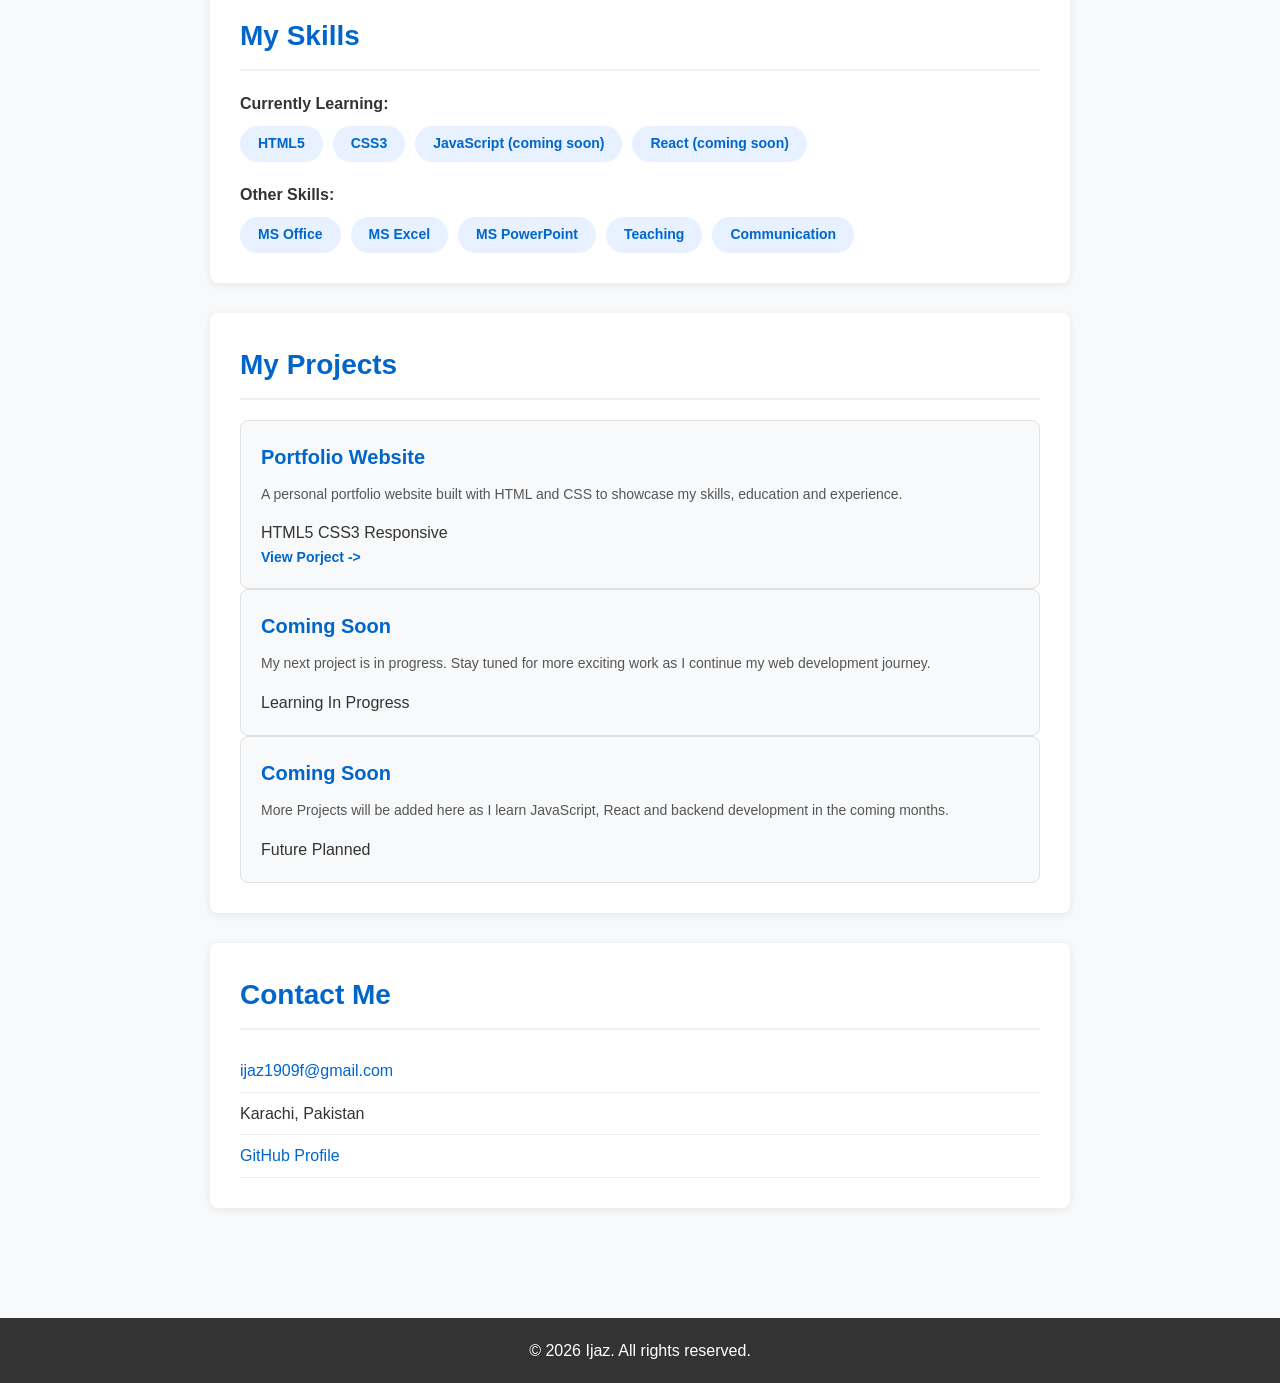
==== commit ade0c3ae: "Lecture 05: Added dark mode and smooth scrolling with JavaScript" ====
--- a/lecture-01/index.html
+++ b/lecture-01/index.html
@@ -20,6 +20,7 @@
         <li><a href="#contact">Contact</a></li>
     </ul>
 </nav>
+<button id="theme-toggle" aria-label="Toggle dark mode">🌙</button>
     </header>
     <main>
         <section id="about">
@@ -163,5 +164,8 @@
     </footer>
 
     
+
+
+    <script src="script.js"></script>
 </body>
 </html>
--- a/lecture-01/style.css
+++ b/lecture-01/style.css
@@ -488,4 +488,92 @@
     .project-card p {
         font-size: 13px;
     }
+}
+
+/* ============================================
+   15. THEME TOGGLE BUTTON
+   ============================================ */
+
+#theme-toggle {
+    position: absolute;
+    top: 20px;
+    right: 20px;
+    background-color: rgba(255, 255, 255, 0.2);
+    color: white;
+    border: 2px solid rgba(255, 255, 255, 0.3);
+    border-radius: 50%;
+    width: 44px;
+    height: 44px;
+    font-size: 20px;
+    cursor: pointer;
+    transition: all 0.3s ease;
+    display: flex;
+    align-items: center;
+    justify-content: center;
+}
+
+#theme-toggle:hover {
+    background-color: rgba(255, 255, 255, 0.3);
+    transform: scale(1.1);
+}
+
+/* Header ko relative position do (button absolute ho) */
+header {
+    position: relative;
+}
+
+
+/* ============================================
+   16. DARK MODE
+   ============================================ */
+
+body.dark-mode {
+    background-color: #1a1a1a;
+    color: #e0e0e0;
+}
+
+body.dark-mode header {
+    background-color: #0a3d6e;
+}
+
+body.dark-mode section {
+    background-color: #2a2a2a;
+    box-shadow: 0 2px 8px rgba(0, 0, 0, 0.3);
+}
+
+body.dark-mode section h2 {
+    color: #4da6ff;
+    border-bottom-color: #3a3a3a;
+}
+
+body.dark-mode #about img {
+    /* Same as before */
+}
+
+body.dark-mode #skills li,
+body.dark-mode .project-tags span {
+    background-color: #1a3a5c;
+    color: #4da6ff;
+}
+
+body.dark-mode .project-card {
+    background-color: #1f1f1f;
+    border-color: #3a3a3a;
+}
+
+body.dark-mode .project-card h3,
+body.dark-mode #contact a,
+body.dark-mode #education strong,
+body.dark-mode #experience strong {
+    color: #4da6ff;
+}
+
+body.dark-mode #education li,
+body.dark-mode #experience li,
+body.dark-mode #contact li {
+    border-bottom-color: #3a3a3a;
+}
+
+body.dark-mode footer {
+    background-color: #0a0a0a;
 }
